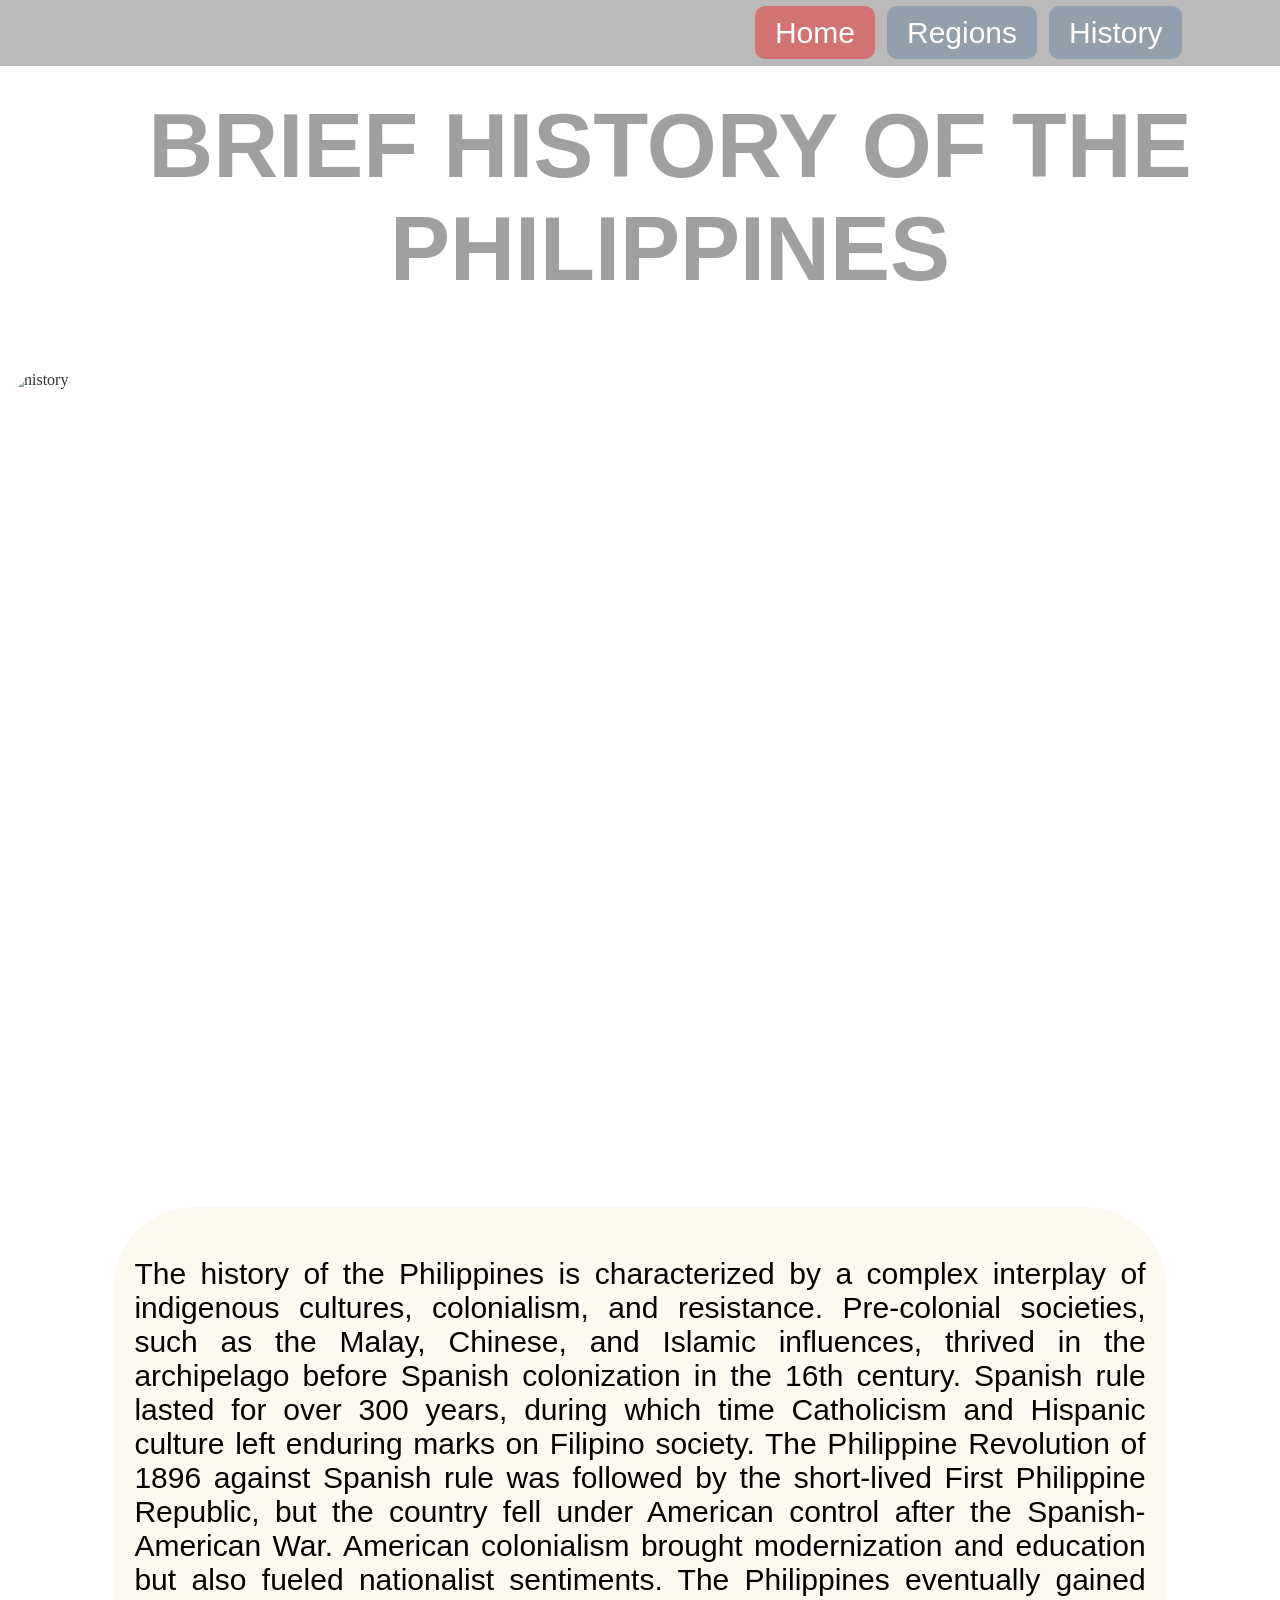
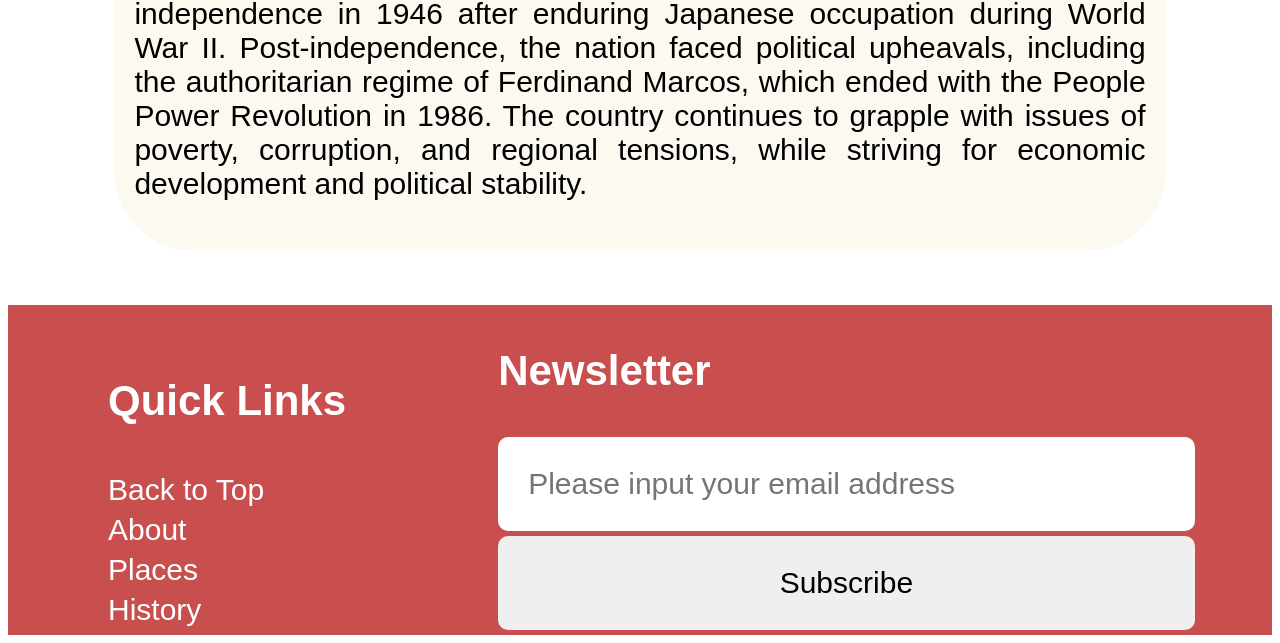
==== history.html @ 6cc2ee92 "Add files via upload" ====
<!DOCTYPE html>
<html lang="en">

<head>
    <meta charset="UTF-8">
    <meta name="viewport" content="width=device-width, initial-scale=1.0">
    <link rel="stylesheet" href="styles.css">
    <title>Luzon</title>
</head>

<body>
									<!-- Header -->
	<section class='header'>
     <div class="outer-nav">
	   <nav class="navtab">
         <a href="index.html" class="active">Home</a>&nbsp;&nbsp;
         <a href="index.html#places">Regions</a>&nbsp;&nbsp;
         <a href="history.html">History</a>&nbsp;&nbsp;
		</nav>
	</div>
	</section>
	<br><br><br><br>
								<!-- Brief History of the Philippines -->
	<section class='history' id="history_top">
		<h1 class="history_title">Brief History of the Philippines</h1>
		<img class="history_ph" src="images/history.webp" alt="history">
		<br><br>
		<div class="history_content">
			<p>The history of the Philippines is characterized by a complex interplay of indigenous cultures, colonialism, and resistance. Pre-colonial societies, such as the Malay, Chinese, and Islamic influences, thrived in the archipelago before Spanish colonization in the 16th century. Spanish rule lasted for over 300 years, during which time Catholicism and Hispanic culture left enduring marks on Filipino society. The Philippine Revolution of 1896 against Spanish rule was followed by the short-lived First Philippine Republic, but the country fell under American control after the Spanish-American War. American colonialism brought modernization and education but also fueled nationalist sentiments. The Philippines eventually gained independence in 1946 after enduring Japanese occupation during World War II. Post-independence, the nation faced political upheavals, including the authoritarian regime of Ferdinand Marcos, which ended with the People Power Revolution in 1986. The country continues to grapple with issues of poverty, corruption, and regional tensions, while striving for economic development and political stability.</p>
		</div>
	</section>
											
	
	
	<br><br><br>
									<!-- Footer -->
	
	<footer>
	<div class='con-footer'>
	<nav>
	  <div class="shortcut">
		<ul>
				<li><h3>Quick Links</h3></li>
				<li><a href="#history_top">Back to Top</a></li>
				<li><a href="index.html#intro">About</a>
				<li><a href="index.html#places">Places</a></li>
				<li><a href="history.html">History</a>
		</ul>
	  </div>
	  </nav>
		
	<div class="subscribe">
		<h3>Newsletter</h3>
		<div>
		  <input type="email" placeholder="Please input your email address" />
		  <button>Subscribe</button>
		</div>
	</div>

  </div>
  </footer>



</body>
</html>
---- styles.css ----
@font-face {
			 src: url("font/ProtestRiot-Regular.ttf");
			font-family: "ProtestRiot";
}
			
@font-face {
			src: url("font/Poppins-ExtraLight.ttf");
			font-family: "Poppins-ExtraLight";
}

p {
	font-family: Poppins-ExtraLight, arial, sans-serif;
}
h1 {
	font-family: ProtestRiot, arial, sans-serif;
}

									/* HEADER */				
.header_text{
	font-family: ProtestRiot, arial, sans-serif;
	font-size: 55px;
	color: #fff;
	font-weight:800px;
}
.header{
    position: fixed;
    top:0;
    left:0;
    right:0;
    background-color: #A9A9A9;
	opacity: 0.8;
    padding:1rem 7%;
    display: flex;
    align-items:center;
    justify-content: flex-end;
    z-index: 99999;
}

.navtab a {
	font-family: Poppins-ExtraLight, arial, sans-serif;
    font-size: 30px;
    border-radius: 10px;
    padding-left:20px;
	padding-right:20px;
	padding-top: 10px;
	padding-bottom: 10px;
	background-color: #778899;
	text-decoration: none;
	text-align:left;
	color:#fff;
    
}

.header .outer-nav .navtab a.active,
.header  .outer-nav .navtab a:hover{
    
    background-color:#c94f4f;
    color:#fff;
}

													/* INTRODUCTION VIDEO, TITLE, SECTION HEADING */
			
.pagetitle, .luzon_food, .luzon_destination, .luzon_experience,
.visayas_food, .visayas_destination, .visayas_experience,
.mindanao_food, .mindanao_destination, .mindanao_experience, .region_title, .history_title  {

	font-family: ProtestRiot, arial, sans-serif;
	font-size: 170px;
	margin-top: 10px;
	margin-left: 50px;
	text-align: center;
	font-weight: 1100px;
	background-image: url("images/title.jpg");
	background-repeat: repeat; 
	-webkit-background-clip: text;
	-webkit-text-fill-color: transparent;
	text-transform: uppercase;
	font-family: ProtestRiot, arial, sans-serif;
	-webkit-font-smoothing: antialiased;
	
}

.video_main{
    width:90%;
    height: 100vh;
     overflow: hidden; 
    background-image:linear-gradient(rgba(12,3,51,0.3),rgba(12,3,51,0.3));
    position: relative;
    padding:0 5%;
    display: flex;
    align-items: center;
    justify-self: center;
}
.main_video{
    position: absolute;
    width: 100%;
  
    right: 0;
    bottom: 0;
    top:0;
     display: block;
    z-index: -1;
}

														/* Brief Intro */

.brief_intro {
	font-family: Poppins-ExtraLight, arial, sans-serif;
    font-size: 30px;
}
.intro_text {
	margin: auto;
	text-align:justify;
	width:80%;
    height:auto;
    border-radius: 8px 8px 8px 8px;
	padding:20px;
	display: flex;
	justify-content: flex-start;
   
}

													/* Clickable Regions */

.spec_regions {
	display:flex;
	justify-content: center;
	align-items: center;
	
}

.spec_regions > div {
	margin: 10px;
	padding: 20px;
}

.reg{
	width:500px;
	height:500px;
	border-radius:20px;
	transition: transform 1s;
	border: 3px solid #202020;
	box-shadow: 10px 10px rgba(96,96,96,0.5);
}

.reg:hover{
	 transform: scale(1.1);
}
														/* Footer */
.con-footer{
	display:grid;
	grid-template-columns: auto, auto;
	height: auto;
	grid-template-rows:auto, auto;
	background-color:#c94f4f;
    color: #fff;
}
.shortcut {
	grid-column-start: 1;
	grid-column-end: 2;
	grid-row-start: 1;
	grid-row-end: 2;
	width: 100%;
    display: flex;
    flex-direction: column;
    padding: 0 2em;
}
.subscribe {
	grid-column-start: 2;
	grid-column-end: 3;
	grid-row-start: 1;
	grid-row-end: 2;
	font-size: 30px;
}
.b_footer {
	font-size: 20px;
	border-radius:10px;
	text-align: center;
	background-color:#e6e6ff;
	border: none;
	color: #00001a;
	width: 90%;
}


footer {
    background-color:#c94f4f;
    color: #fff;
	font-family: Poppins-ExtraLight, arial, sans-serif;
    font-size: 30px;
  }
  
  footer * {
    font-family: Poppins-ExtraLight, arial, sans-serif;
    box-sizing: border-box;
    border: none;
    outline: none;
  }

  footer h3 {
    width: 100%;
    text-align: left;
    color: white;
    font-size: 1.4em;
    white-space: nowrap;
	font-weight:bold;
  }
  
  footer ul {
    list-style: none;
    display: flex;
    flex-direction: column;
    margin-bottom: 5px;
  }
  footer li:not(:first-child) {
    margin-top: 0.2em;
  }
  footer ul li a {
    color: white;
    text-decoration: none;
	
  }
  ul li a:hover {
    color: #cccccc;
  }
  

  footer input,
  footer button {
    font-size: 1em;
    padding: 1em;
    width: 90%;
    border-radius: 10px;
    margin-bottom: 5px;
	margin-right: 20px;
  }
 
  
  footer button:hover{
    border:1px solid;
    background-color: #cccccc;
    color:#fff;

  }
  
															/* CONTENTS FOR LUZON, VISAYAS, MINDANAO, AND HISTORY */
.l_intro, .v_intro, .m_intro, .history_content {
	margin: auto;
	text-align:justify;
	width:80%;
    height:auto;
    border-radius: 8px 8px 8px 8px;
	padding:20px;
	display: flex;
	justify-content: flex-start;
	font-size: 30px;
}

.luzon_main, .visayas_main, .mindanao_main, .history_ph {
	display:block;
	width: 100%;
	height: 800px;
}
.luzon_food, .luzon_destination, .luzon_experience,
.visayas_food, .visayas_destination, .visayas_experience,
.mindanao_food, .mindanao_destination, .mindanao_experience, .region_title, .history_title {
	text-align: center;
	font-size: 90px;
	text-shadow: 5px 5px rgba(96,96,96,0.6);
	font-weight: 100px;
}

.slideshow-container {
      max-width: 800px;
      position: relative;
      margin: auto;
    }

    .mySlides {
      display: none;
    }

    .content {
      width: 100%;
      height: 500px;
	  border-radius:20px;
	  box-shadow: 10px 10px rgba(13,13,13,0.7);
    }
	

    .text {
      position: absolute;
      bottom: 0;
      width: 98%;
      text-align: left;
      background-color: rgba(191, 191, 191, 0.8);
	  border-radius: 0 0 20px 20px;
      color:#262626;
      padding: 10px;
	  font-family: Poppins-ExtraLight, arial, sans-serif; 
	  font-weight:500;
	  font-size: 25px;
	  height: 120px;
	  overflow:scroll;
	  overflow-x:hidden;
    }

    .prev, .next  {
      position: absolute;
      top: 50%;
      transform: translateY(-50%);
      font-size: 30px;
      cursor: pointer;
      color: white;
      background-color: rgba(179, 179, 179, 0.6);
      border: none;
      padding: 5px;
    }

    .prev { left: 0; }
    .next { right: 0; }

    .dot-container {
      text-align: center;
      padding: 20px;
    }

    .dot {
      height: 15px;
      width: 15px;
      margin: 0 2px;
      background-color: #bbb;
      border-radius: 50%;
      display: inline-block;
      transition: background-color 0.6s ease;
      cursor: pointer;
    }

    .active {
      background-color: #717171;
    }
	
	.history_ph{
		border-radius: 40px;
		opacity: 0.8;
	}
	
	.history_content {
		background-color: rgba(246, 234, 210, 0.3);
		border-radius: 80px 80px 80px 80px;
		font-weight: 100px;
	}
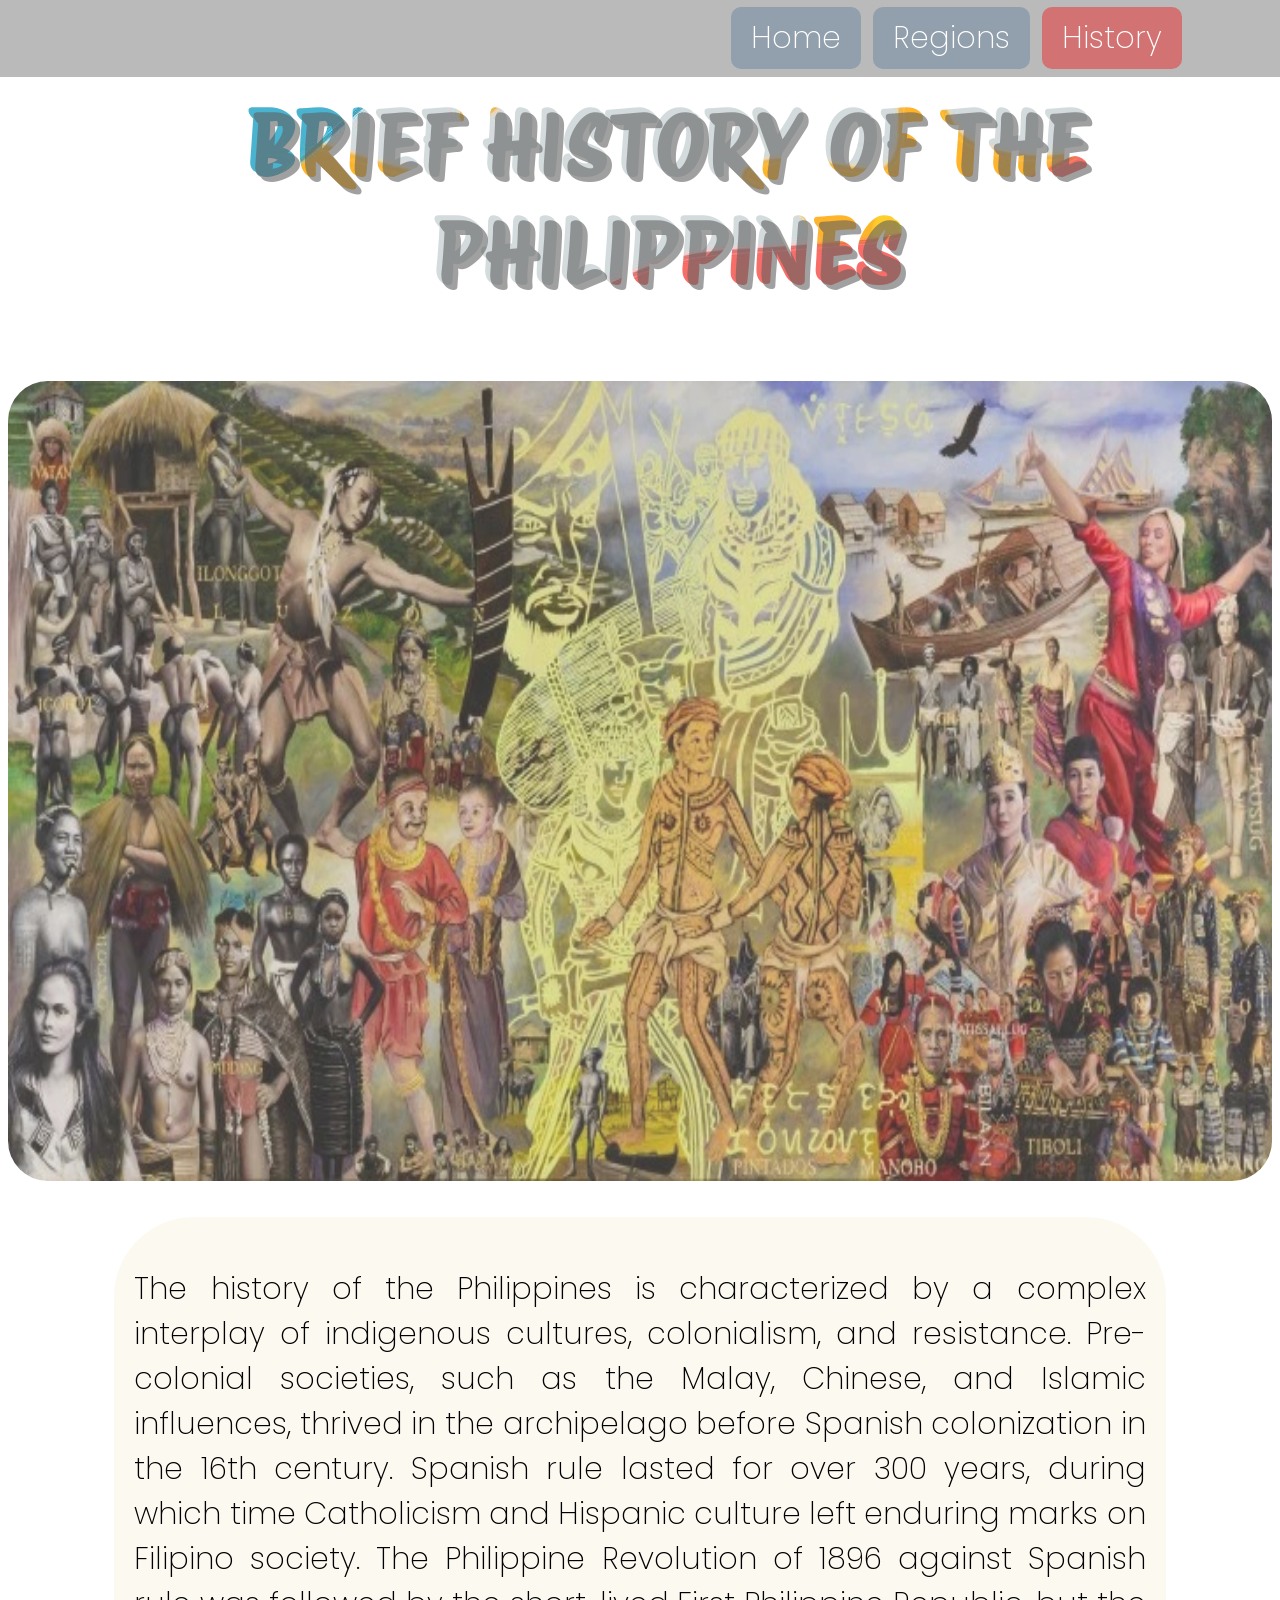
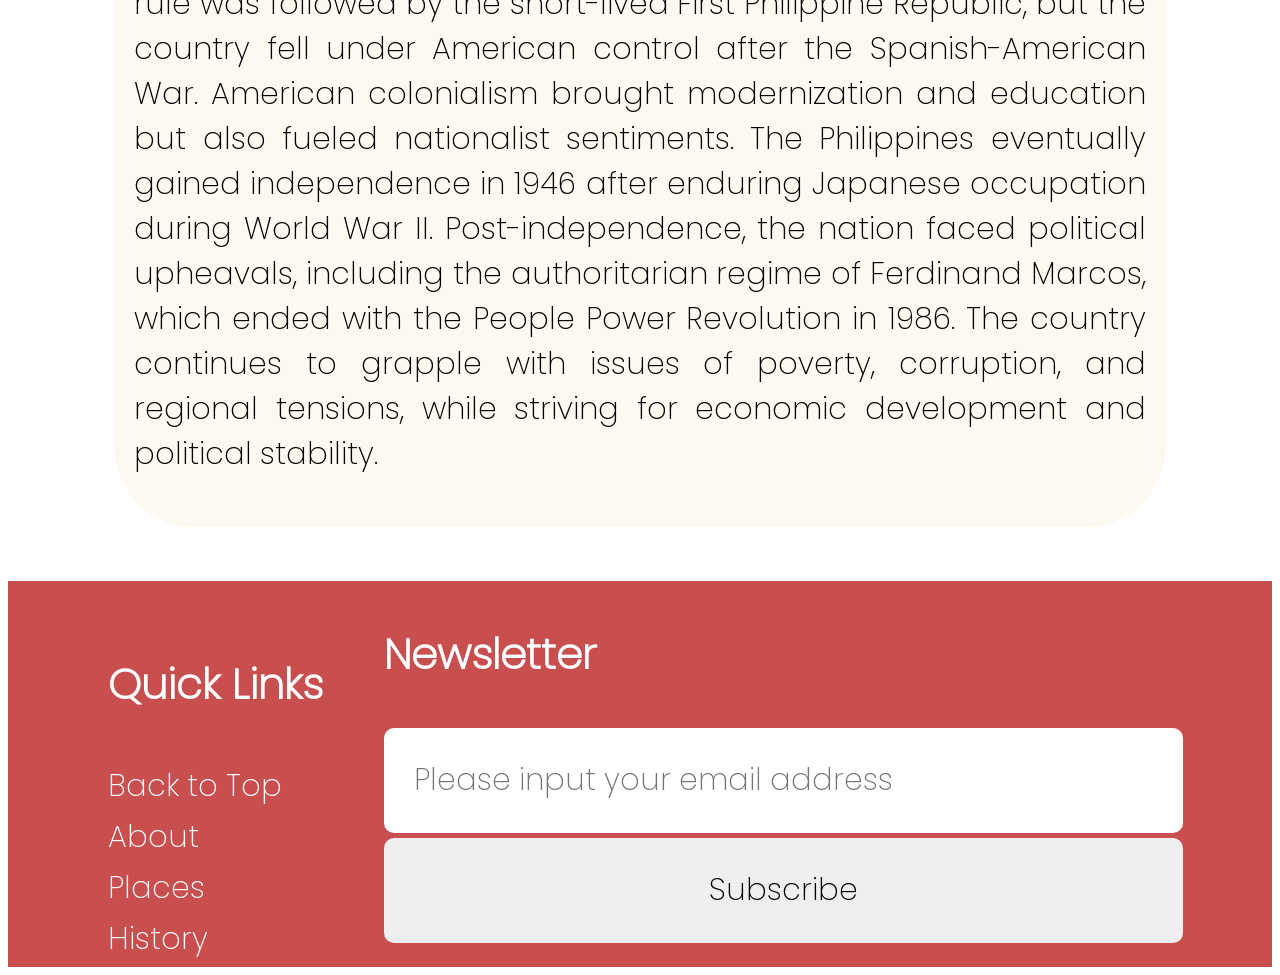
==== commit 436c90ec: "Update history.html" ====
--- a/history.html
+++ b/history.html
@@ -13,9 +13,9 @@
 	<section class='header'>
      <div class="outer-nav">
 	   <nav class="navtab">
-         <a href="index.html" class="active">Home</a>&nbsp;&nbsp;
+         <a href="index.html">Home</a>&nbsp;&nbsp;
          <a href="index.html#places">Regions</a>&nbsp;&nbsp;
-         <a href="history.html">History</a>&nbsp;&nbsp;
+         <a href="history.html" class="active">History</a>&nbsp;&nbsp;
 		</nav>
 	</div>
 	</section>
@@ -63,4 +63,4 @@
 
 
 </body>
-</html>+</html>
